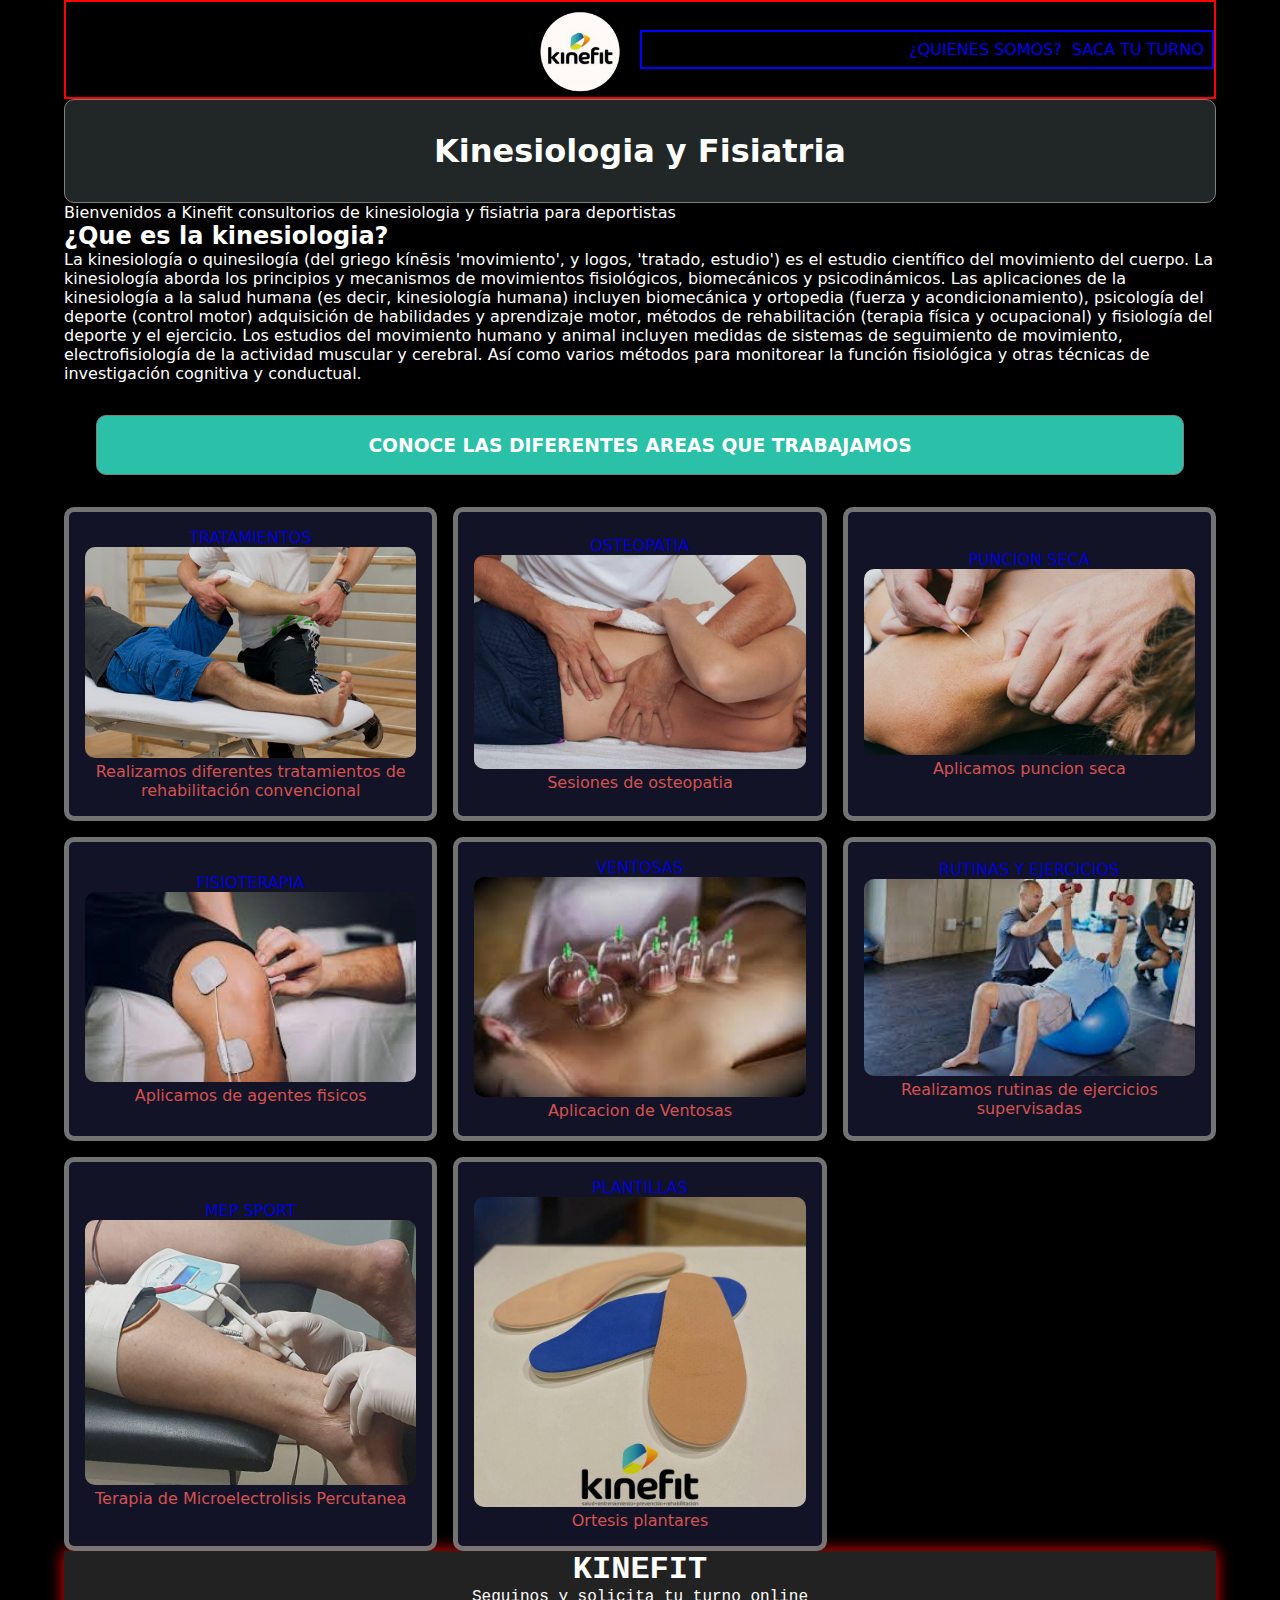
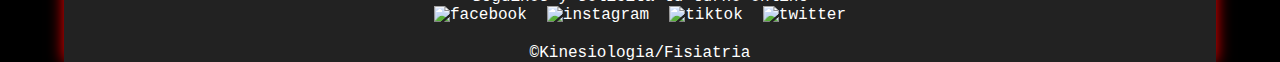
==== index.html @ 843d8fad "Add files via upload" ====
<!DOCTYPE html>
<html lang="en">
<head>
    <meta charset="UTF-8">
    <meta name="viewport" content="width=device-width, initial-scale=1.0">
    <title>KINEFIT</title>
    <link rel="stylesheet" href="./styles2.css">
</head>
<body>
<header>
    <nav >
        <img class="headerlogo" src="./IMG/logo grande.png" alt="logo">
        <ul >
            <li >
            <li class="navbarItems"> <a href="./QUIENESOMOS.HTML" target="_parent">¿QUIENES SOMOS?</a></li>
            <li>
                <a href="./TURNOS.html" target="_blank">SACA TU TURNO</a> 
            </li>
        </ul>
</header>
<h1 class="titulo" id="titulo">Kinesiologia y Fisiatria</h1>
<main class="Cuerpo">
<div class="div1">Bienvenidos a Kinefit consultorios de kinesiologia y fisiatria para deportistas</div>
<h2 class="titulo2">¿Que es la kinesiologia?</h2>
<p class="parrafointro">La kinesiología o quinesilogía (del griego kínēsis 'movimiento', y logos, 'tratado, estudio') es el estudio científico del movimiento del cuerpo. La kinesiología aborda los principios y mecanismos de movimientos fisiológicos, biomecánicos y psicodinámicos. Las aplicaciones de la kinesiología a la salud humana (es decir, kinesiología humana) incluyen biomecánica y ortopedia (fuerza y acondicionamiento), psicología del deporte (control motor) adquisición de habilidades y aprendizaje motor, métodos de rehabilitación (terapia física y ocupacional) y fisiología del deporte y el ejercicio. Los estudios del movimiento humano y animal incluyen medidas de sistemas de seguimiento de movimiento, electrofisiología de la actividad muscular y cerebral. Así como varios métodos para monitorear la función fisiológica y otras técnicas de investigación cognitiva y conductual.</p>
<h3 class="title-card-container">CONOCE LAS DIFERENTES AREAS QUE TRABAJAMOS</h3>
<section class="card-container">
    <article class="card">
    <li><a href="https://www.instagram.com/p/C6uPkfxSJ9_/?img_index=2" target="_blank">TRATAMIENTOS <img class="card-img" src="./IMG/CINESITERAPIA.jpg"TRATAMIENTOS"></a></li>
    <p class="card-descption">Realizamos diferentes tratamientos de rehabilitación convencional</p>
</article>
<article class="card">
    <li><a href="https://www.instagram.com/p/C8LNjuKx4kE/" target="_blank">OSTEOPATIA <img class="card-img" src="./IMG/osteopatia.jpg"Ostepatia"> </a></li>
    <p class="card-descption">Sesiones de osteopatia</p>
</article>
<article class="card">
    <li><a href="https://www.topdoctors.es/diccionario-medico/puncion-seca" target="_blank">PUNCION SECA <img class="card-img" src="./IMG/puncion seca.jpg"puncion-seca"></a></li>
    <p class="card-descption">Aplicamos puncion seca</p>
</article>
<article class="card">
    <li><a href="https://es.wikipedia.org/wiki/Fisioterapia" target="_blank">FISIOTERAPIA <img class="card-img" src="./IMG/fisioterapia.jpg"FISIOTERAPIA"> </a></li>
    <p class="card-descption">Aplicamos de agentes fisicos</p>
</article>
<article class="card">
    <li><a href="https://www.instagram.com/p/C7C6ja_xxcJ/?img_index=1"target="_blank">VENTOSAS <img class="card-img" src="./IMG/cupping.jpg"VENTOSAS"></a></li>
    <p class="card-descption">Aplicacion de Ventosas</p>
</article>
<article class="card">
    <li><a href="https://www.fisioterapia-online.com/movilizaciones-ejercicios-rutinas">RUTINAS Y EJERCICIOS <img class="card-img" src="./IMG/rutinas.jpg"RUTINAS"></a></li>
    <p class="card-descption">Realizamos rutinas de ejercicios supervisadas</p>
</article>
<article class="card">
    <li><a href="https://www.instagram.com/p/C7NMq5QxRpO/"target="_blank" >MEP SPORT <img class="card-img" src="./IMG/MEP.jpg"MEP"> </a></li>
    <p class="card-descption">Terapia de Microelectrolisis Percutanea</p>
</article>
<article class="card">
    <li><a href="https://www.instagram.com/p/C9s-CPWy0it/"target="_blank" >PLANTILLAS <img class="card-img" src="./IMG/plantillas.jpeg"PLANTILLAS"> </a></li>
    <p class="card-descption">Ortesis plantares</p>
</article>
</section>
</main>
</body>
    <footer class="body">
        <div class="left-content">
            <h1>KINEFIT</h1>
            <p>Seguinos y solicita tu turno online</p>
            <div class="icons">
                <div class="socialMediIcon">
                    <img src="./assets/icon-fb.png" alt="facebook">
                </div>
                <div class="socialMediIcon">
                    <img src="./assets/icon-ig.png" alt="instagram">
                </div>
                <div class="socialMediIcon">
                    <img src="./assets/icon-tk.png" alt="tiktok">
                </div>
                <div class="socialMediIcon">
                    <img src="./assets/icon-x.png" alt="twitter">
                </div>
            </div>
        </div>
       
        <p>&copy;Kinesiologia/Fisiatria</p>
    </footer>
<script src="./js/funcionalidades.js"></script>

</body>
</html>
---- styles2.css ----
*{
    margin: 0;
    padding: 0;
    box-sizing: border-box;
    list-style-type: none;
    text-decoration: none;
    box-sizing: border-box;

nav{
    border: 2px solid red;
    display: flex;
    justify-content: flex-end;
    align-items: center;
    width: 100%;
    font-size: 10px;
    
}
.headerlogo{
    width: 120px;
    display: flex;
    justify-content: center;
}

ul{
    border: 2px solid blue;
    width: 50%;
    display:flex;
justify-content: flex-end;
gap: 10px;
padding: 8px;
list-style: none;
color: white;
text-decoration: none;
font-size: 16px;
}

body{
    background:black;
    background-repeat:space;
    color: #fff;
    font-family:system-ui, -apple-system, BlinkMacSystemFont, 'Segoe UI', Roboto, Oxygen, Ubuntu, Cantarell, 'Open Sans', 'Helvetica Neue', sans-serif;
    padding: 0 1.5em;
}
.ancho{
    width: 100%;
    padding: auto;
    gap:5px;
}

.titulo{
    background-color: rgb(33, 39, 38);
    color: white;
    padding: 1em;
    border: 1px solid grey;
    border-radius: 10px;
    text-align: center;
    grid-column: span 3;
    transition: 400ms;
}

.titulo:hover{
    text-align: center;
    background-color: rgb(14, 14, 70);
    color:rgb(191, 214, 181);
    cursor: pointer;
    box-shadow: -5px 30px 50px rgb(14, 31, 63);
    opacity:1;
}

label{
    padding: 5px;
    gap: 4px;
}
.container {
    max-width: 1170px;
    margin: 0 auto;
    padding: 2em;
}

.contact-wrapper{
    box-shadow: 0 0 20px rgb(228, 228, 247);
    border-radius: 8px;
}
.contact-wrapper>*{
    padding: 1em;
    gap:2px;
}
.contact-form{
    background-color: #7b3e3e;
    box-shadow: 0 0 20px rgb(228, 228, 247);
    
}
.contact-form form{
    display: grid;
    gap:1em;
}
.contact-form form label {
    display: block;
}

.contact-form form p{
    margin:0;
    padding: 1em;
}

.contact-info{
    background: #742222;
    width: 100%;
    padding: 4px;
    display: flex;
    flex-direction: column;
    align-items: center;  
    box-shadow: 0 0 20px rgb(228, 228, 247);      
}
.contact-form form button,
.contact-form form input,
.contact-form form textarea{
    border: none;
    padding: 0.8em;
    width: 100%;
    color:#fff;
    border-bottom: 2px solid rgb(217, 108, 108);
    background:none;
    outline: 0;
}
.contact-form form input {
    background: rgb(224, 162, 162);
    cursor: pointer;
    text-transform: uppercase;
    padding: 1em;
    border-radius: 30px;
    transition: 0.5s;
    border:none
}
.contact-form form input:hover {
    background: rgb(167, 28, 28);
    transition: 0.3s;
    outline: 4px solid rgb(167, 28, 28); 
}

@media(min-width: 768px) {
    body{
        padding: 0 4rem;
    }
}
/*.contact-wrapper {
    display:grid;
    grid-template-columns: 1.5fr 2fr;
}
*/
.contact-wrapper>*{
    padding: 2rem;
}

.footerform{
    display: flex;
    justify-content: flex-start;
}

/*aca comienza quienes somos*/
    .card{
        background-color: rgb(20, 22, 44);
        color: rgb(234, 91, 91);
        padding:1em;
        border: 5px solid grey;
        border-radius: 10px;
        transition: 400ms;
        transition-property:border, color;
        overflow:hidden;
        opacity: 0.9;
        display: flex;
        flex-direction: column;
        justify-content: center;
        text-align: center;
        text-decoration: none;

    }
    
    .card:hover {
        background-color: rgb(141, 141, 228);
        color:rgb(26, 26, 23);
        cursor: pointer;
        border: 19px solid rgb(23, 147, 145);
        box-shadow: -5px 30px 50px rgb(14, 31, 63);
        opacity:1;
    }
    .card:hover img {
        scale: 1;
    }
    .card-title{
        font-size:20px;
        text-align:center;
        font-family:Georgia, 'Times New Roman', Times, serif;
        margin-bottom: 15px;
    }
    .title-card-container{
        background-color: rgb(42, 193, 168);
        color: white;
        padding: 1em;
        margin: 2rem;
        border: 1px solid grey;
        border-radius: 10px;
        text-align: center;
        grid-column: span 3;
        transition: 400ms;
    }
    .title-card-container:hover{
        background-color: rgb(11, 11, 158);
        color:rgb(227, 122, 36);
        cursor: pointer;
        box-shadow: -5px 30px 50px rgb(14, 31, 63);
        opacity:1;
    }
    .card-description {
        font-size: 18px;
        text-align: left;
        font-family: Georgia, 'Times New Roman', Times, serif;
    }
    .card-container{
        display: grid;
        gap:1em;
    }
    .card-img{
        width: 100%;
        max-height: 310px;
        object-fit: cover;
        border-radius: 10px;
        transition: 1.2s scale;
        overflow: hidden;
    }
    
   
    @media(min-width: 720px){
        .card-container{
            grid-template-columns: 1fr 1fr;
    }
    .title-card-container{
        grid-column-start: 1;
        grid-column-end: 3;
        }
    }
    @media(min-width: 992px){
        .card-container{
            grid-template-columns: 1fr 1fr 1fr;
    }
    .title-card-container{
        grid-column-start: 1;
        grid-column-end: 4;
        }
    }

    /* footer*/
    /*.estilofooter{
        background-color: #3d4547;
        color: white;
        text-align: center;
        margin-top: auto;
    }*/
    .body{
        background: #222;
        color: #fff;
        font-family: 'Courier New', Courier, monospace;
        display: flex;
        justify-content: center;
        align-items: center;
        flex-direction: column;
        box-shadow: 0 0 15px red;
        
    }
    .containerfooter {
        background: #181818;
        padding: 20px;
        width: 100%;
        max-width:1200px ;
        border-radius: 10px;
        display: flex;
        flex-direction: column;
        align-items: center;
    }
    .left-content {
        text-align: center;
        margin-bottom: 20px;
    }
    .icons {
        display: flex;
        justify-content: center;
        gap: 20px;   
    }
    .socialMediIcon img{
        width: 50px;
        height: 50px;
        cursor: pointer;
    }
    
    .social{
        margin-top: 2rem;
        display: flex;
        justify-content: center;
        gap:40px;
    }
    
    .social-item {
        text-align: center;
        color: aquamarine;
    }
    
    .social-item a {
        color: #e33d00;
        text-decoration: none;
        font-size: 1.2rem;
        display: flex;
        flex-direction: column;
        align-items: center;
    }
    .social-item img{
        width: 60px;
        height: 60px;
        margin: bottom 10px; 
        color: antiquewhite;
    }
    footer {
        margin-top: auto;
    }
    
    @media (min-widht: 768px){
        .containerfooter {
            flex-direction: row;
            justify-content: space-between;
            align-items: center;
        }
    
        .left-content{
            text-align: left;
            margin-bottom: 0;
        }
        .social{
            flex-direction: row;
        }
    }
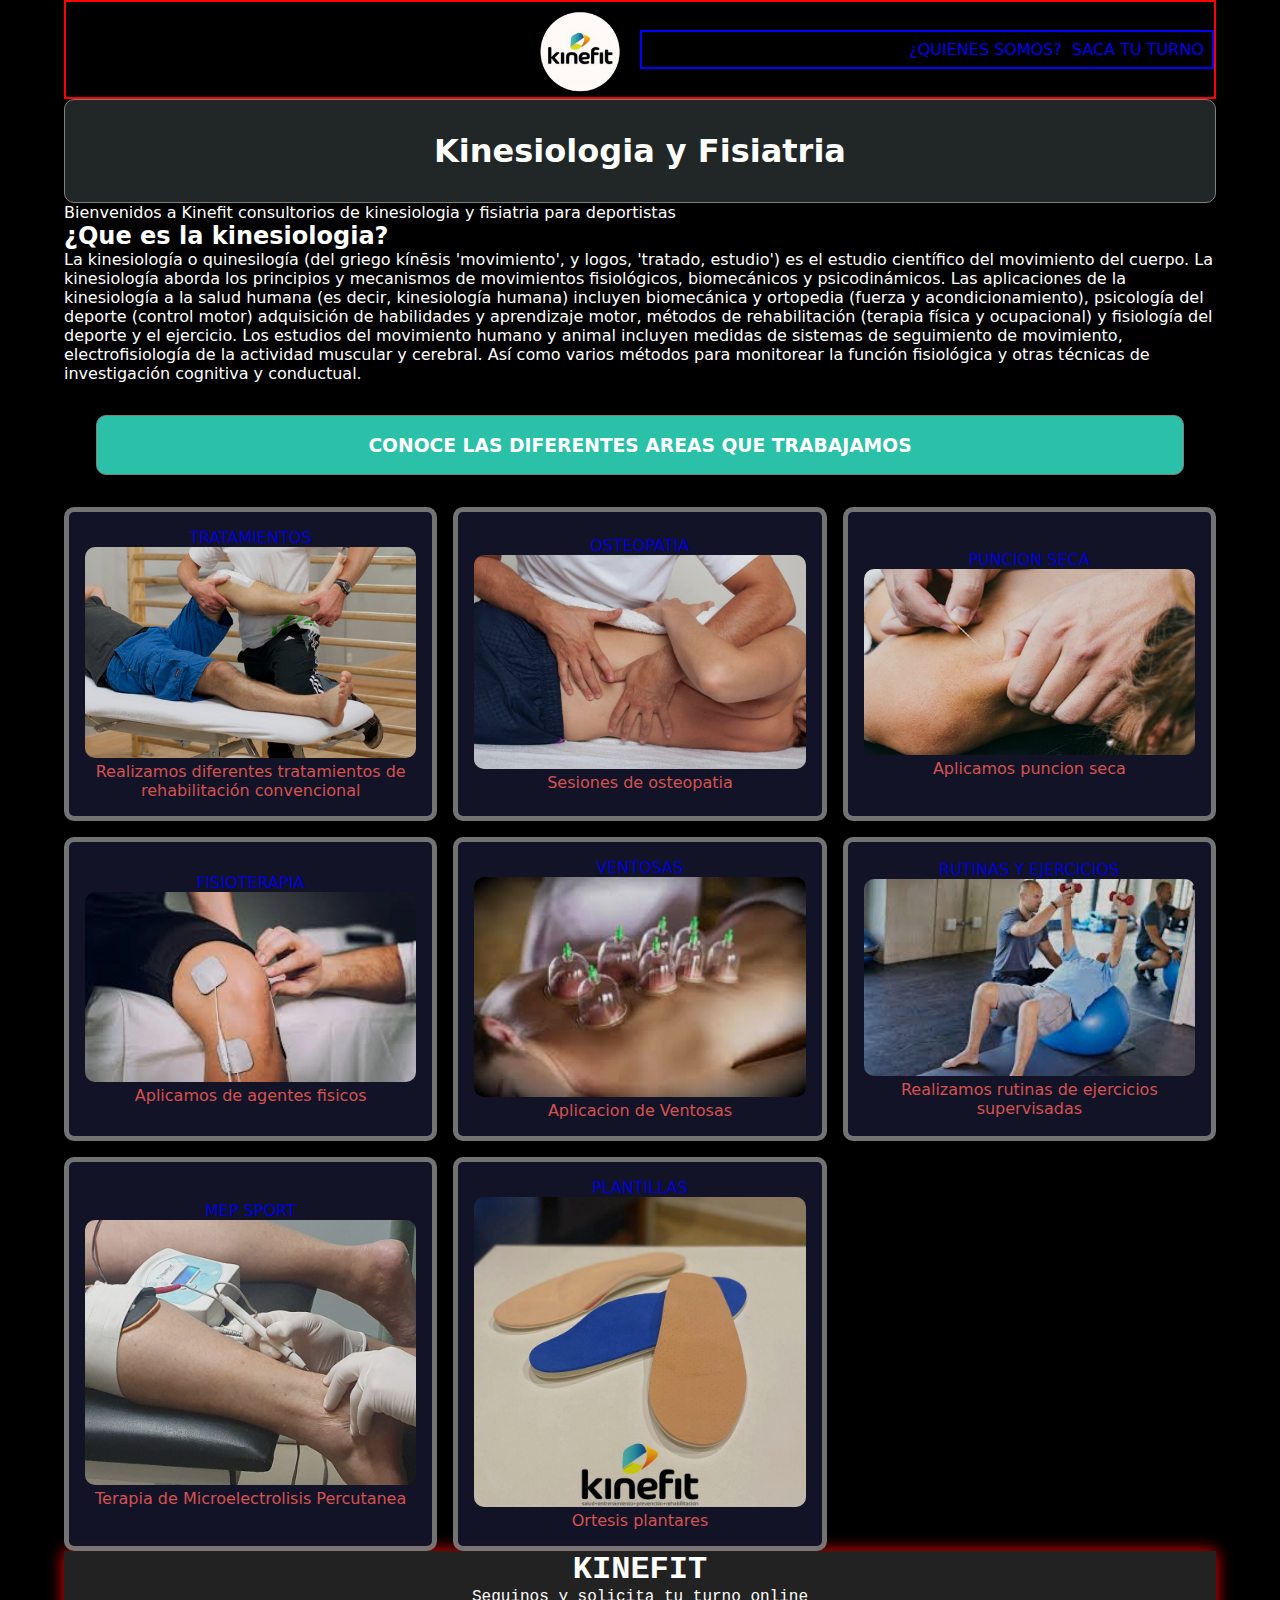
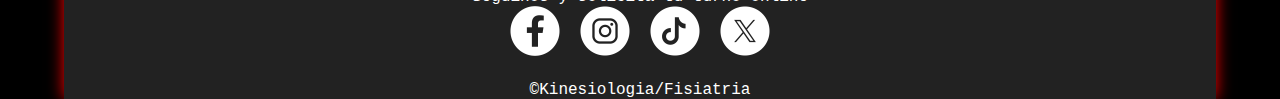
==== commit d0ac900c: "Update index.html" ====
--- a/index.html
+++ b/index.html
@@ -82,7 +82,7 @@
        
         <p>&copy;Kinesiologia/Fisiatria</p>
     </footer>
-<script src="./js/funcionalidades.js"></script>
+<script src="./funcionalidades.js"></script>
 
 </body>
-</html>+</html>
